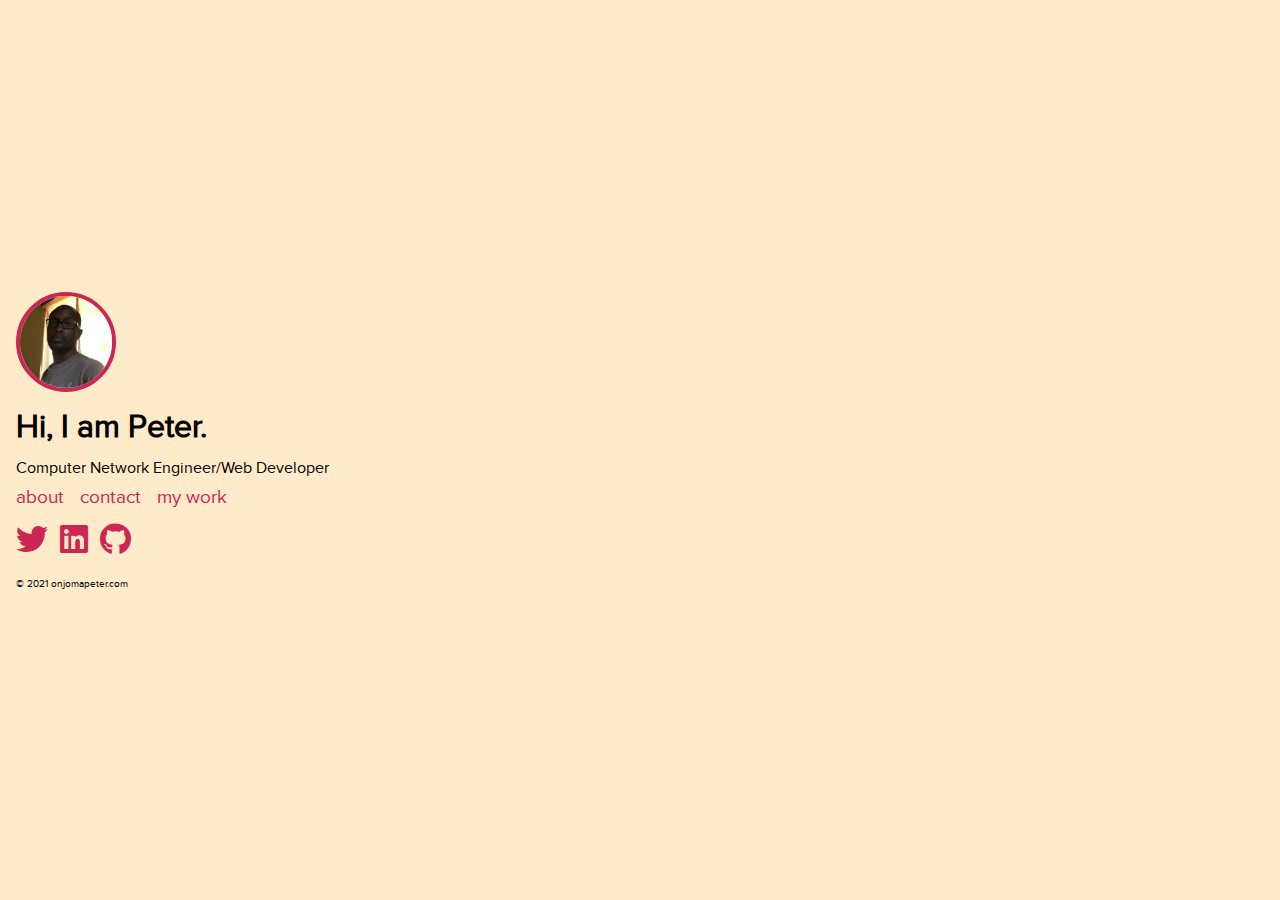
==== index.html @ c91897d3 "github and about page updates" ====
<!DOCTYPE html>
<html lang="en">
  <head>
    <meta charset="UTF-8" />
    <meta http-equiv="X-UA-Compatible" content="IE=edge" />
    <meta name="viewport" content="width=device-width, initial-scale=1.0" />
    <link
      rel="icon"
      type="image/png"
      sizes="32x32"
      href="images/site-icon.png"
    />
    <link rel="stylesheet" href="css/fontawesome/css/all.min.css" />
    <link rel="stylesheet" href="css/main.css" />
    <title>ONJOMA - Web Developer</title>
  </head>
  <body>
    <div class="container">
      <div class="profile-section">
        <img class="profile-img" src="images/profile.png" alt="profile" />
        <h1>Hi, I am Peter.</h1>
        <p>Computer Network Engineer/Web Developer</p>
        <div class="navbar">
          <ul>
            <li><a href="/about.html">about</a></li>
            <li><a href="/contact.html">contact</a></li>
            <li><a href="/work.html">my work</a></li>
          </ul>
        </div>
        <div class="social-contact">
          <a class="social-icons" href="https://twitter.com/onjoma" target="_blank"><i class="fab fa-twitter fa-2x"></i></a>
          <a class="social-icons" href="https://www.linkedin.com/in/onjomapeter/" target="_blank"><i class="fab fa-linkedin fa-2x"></i></a>
          <a class="social-icons" href="https://github.com/onjoma" target="_blank"><i class="fab fa-github fa-2x"></i></a>
        </div>
        <p class="copyright">&copy; 2021 onjomapeter.com</p>
      </div>
    </div>
  </body>
</html>
---- css/main.css ----
* {
  margin: 0;
  padding: 0;
  box-sizing: border-box;
}

:root {
  --primary-color: #cd2653;
  --font-family-main: 'ProximaNova-Regular';
}
/* bg color to test #f5efe0 */
html {
  scroll-behavior: smooth;
}

/* Fonts */
@font-face {
  font-family: "ProximaNova-Regular";
  src: url("/css/fonts/proximanova-regular-webfont.eot");
  src: url("/css/fonts/proximanova-regular-webfont.ttf"),
    url("/css/fonts/proximanova-regular-webfont.woff"),
    url("/css/fonts/proximanova-regular-webfont.woff2"),
    url("/css/fonts/proximanova-regular-webfont.svg");
}
/* Base styles */
body {
  font-family: var(--font-family-main);
  line-height: 1.7;
  background: #FFEBC9;
}

.container {
  padding: 1rem;
  max-width: 600px;
  height: 100vh;
  overflow: hidden;
  display: flex;
  align-items: center;
}

a {
  color: var(--primary-color);
  text-decoration: none;
}

a:hover {
  text-decoration: underline;
}

.social-icons:hover {
  color: #333;
}

li {
  list-style: none;
  margin-right: 1rem;
}

.copyright {
  font-size: 0.6rem;
  margin: 1rem 0;
}

/* Profile Section */
.profile-img {
  width: 100px;
  border-radius: 100%;
  border: 0.3rem solid var(--primary-color);
}

.navbar {
  margin-bottom: 0.5rem;
  font-size: 1.2rem;
  display: flex;
  
}

ul {
  display: flex;
}

.social-icons {
  margin-right: 0.5rem;
}

.wave-hand img {
  width: 32px;
}

/* Contact Form */

.contact-form {
  max-width: 350px;
  margin: 1rem 0;
}

.form-control {
  width: 100%;
  font-family: var(--font-family-main);
  padding: .3rem;
  font-size: 1rem;
  margin-bottom: 1rem;
}

.form-control:focus {
  outline: none;
}

.btn {
  padding: .5rem;
  background-color: var(--primary-color);
  color: #fff;
  border: none;
  text-transform: uppercase;
  font-size: 1rem;
  border-radius: .2rem;
  width: 100%;
  display: block;
  cursor: pointer;
}

.btn:hover {
  background: #333;
}
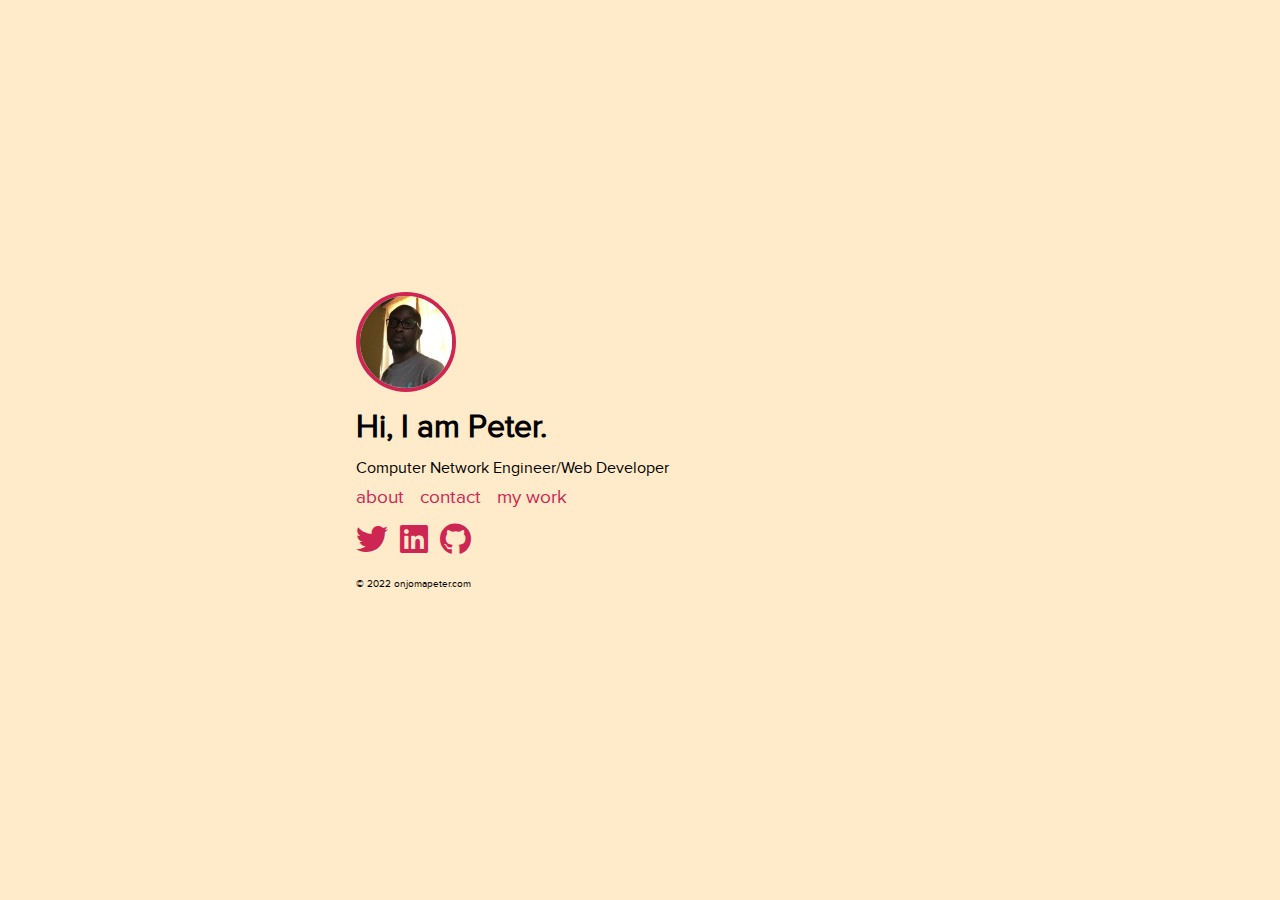
==== commit c0aea683: "updated copyright" ====
--- a/index.html
+++ b/index.html
@@ -32,7 +32,7 @@
           <a class="social-icons" href="https://www.linkedin.com/in/onjomapeter/" target="_blank"><i class="fab fa-linkedin fa-2x"></i></a>
           <a class="social-icons" href="https://github.com/onjoma" target="_blank"><i class="fab fa-github fa-2x"></i></a>
         </div>
-        <p class="copyright">&copy; 2021 onjomapeter.com</p>
+        <p class="copyright">&copy; 2022 onjomapeter.com</p>
       </div>
     </div>
   </body>
--- a/css/main.css
+++ b/css/main.css
@@ -6,7 +6,7 @@
 
 :root {
   --primary-color: #cd2653;
-  --font-family-main: 'ProximaNova-Regular';
+  --font-family-main: "ProximaNova-Regular";
 }
 /* bg color to test #f5efe0 */
 html {
@@ -26,7 +26,7 @@
 body {
   font-family: var(--font-family-main);
   line-height: 1.7;
-  background: #FFEBC9;
+  background: #ffebc9;
 }
 
 .container {
@@ -36,6 +36,7 @@
   overflow: hidden;
   display: flex;
   align-items: center;
+  margin: auto;
 }
 
 a {
@@ -44,7 +45,8 @@
 }
 
 a:hover {
-  text-decoration: underline;
+  text-decoration: underline solid 2px;
+  text-underline-offset: 3px;
 }
 
 .social-icons:hover {
@@ -72,10 +74,9 @@
   margin-bottom: 0.5rem;
   font-size: 1.2rem;
   display: flex;
-  
 }
 
-ul {
+.navbar ul {
   display: flex;
 }
 
@@ -87,17 +88,22 @@
   width: 32px;
 }
 
+/* About Me */
+.about-me h3 {
+  margin-top: 1rem;
+}
+
 /* Contact Form */
 
 .contact-form {
-  max-width: 350px;
+  width: 350px;
   margin: 1rem 0;
 }
 
 .form-control {
   width: 100%;
   font-family: var(--font-family-main);
-  padding: .3rem;
+  padding: 0.3rem;
   font-size: 1rem;
   margin-bottom: 1rem;
 }
@@ -107,13 +113,13 @@
 }
 
 .btn {
-  padding: .5rem;
+  padding: 0.5rem;
   background-color: var(--primary-color);
   color: #fff;
   border: none;
   text-transform: uppercase;
   font-size: 1rem;
-  border-radius: .2rem;
+  border-radius: 0.2rem;
   width: 100%;
   display: block;
   cursor: pointer;
@@ -121,4 +127,13 @@
 
 .btn:hover {
   background: #333;
-}+}
+
+.work-list {
+  display: grid;
+  grid-template-columns: repeat(2, 1fr);
+  align-items: center;
+  justify-content: center;
+  column-gap: 0.5rem;
+  row-gap: 0.2rem;
+}
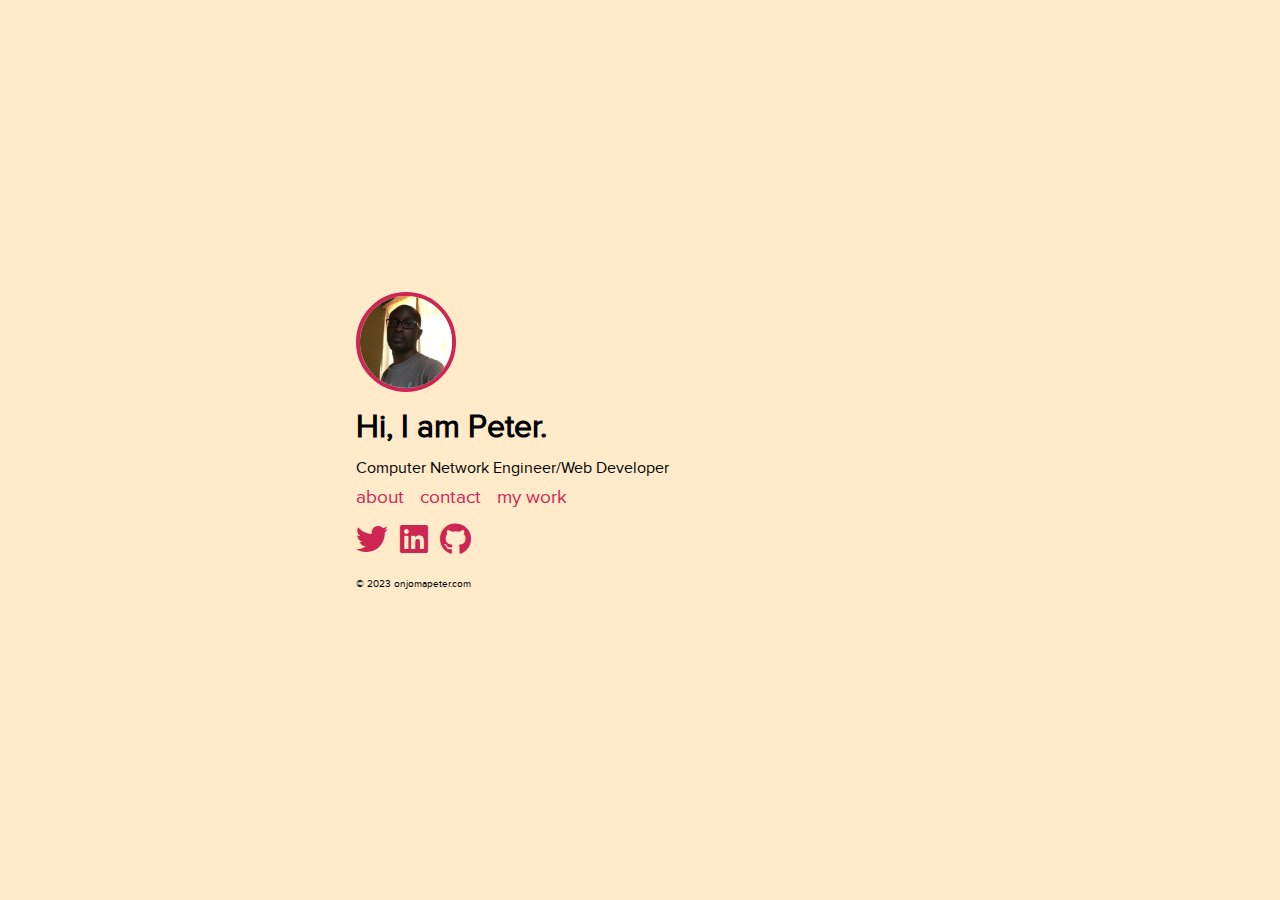
==== commit 261ac355: "updated copyright" ====
--- a/index.html
+++ b/index.html
@@ -32,7 +32,7 @@
           <a class="social-icons" href="https://www.linkedin.com/in/onjomapeter/" target="_blank"><i class="fab fa-linkedin fa-2x"></i></a>
           <a class="social-icons" href="https://github.com/onjoma" target="_blank"><i class="fab fa-github fa-2x"></i></a>
         </div>
-        <p class="copyright">&copy; 2022 onjomapeter.com</p>
+        <p class="copyright">&copy; 2023 onjomapeter.com</p>
       </div>
     </div>
   </body>
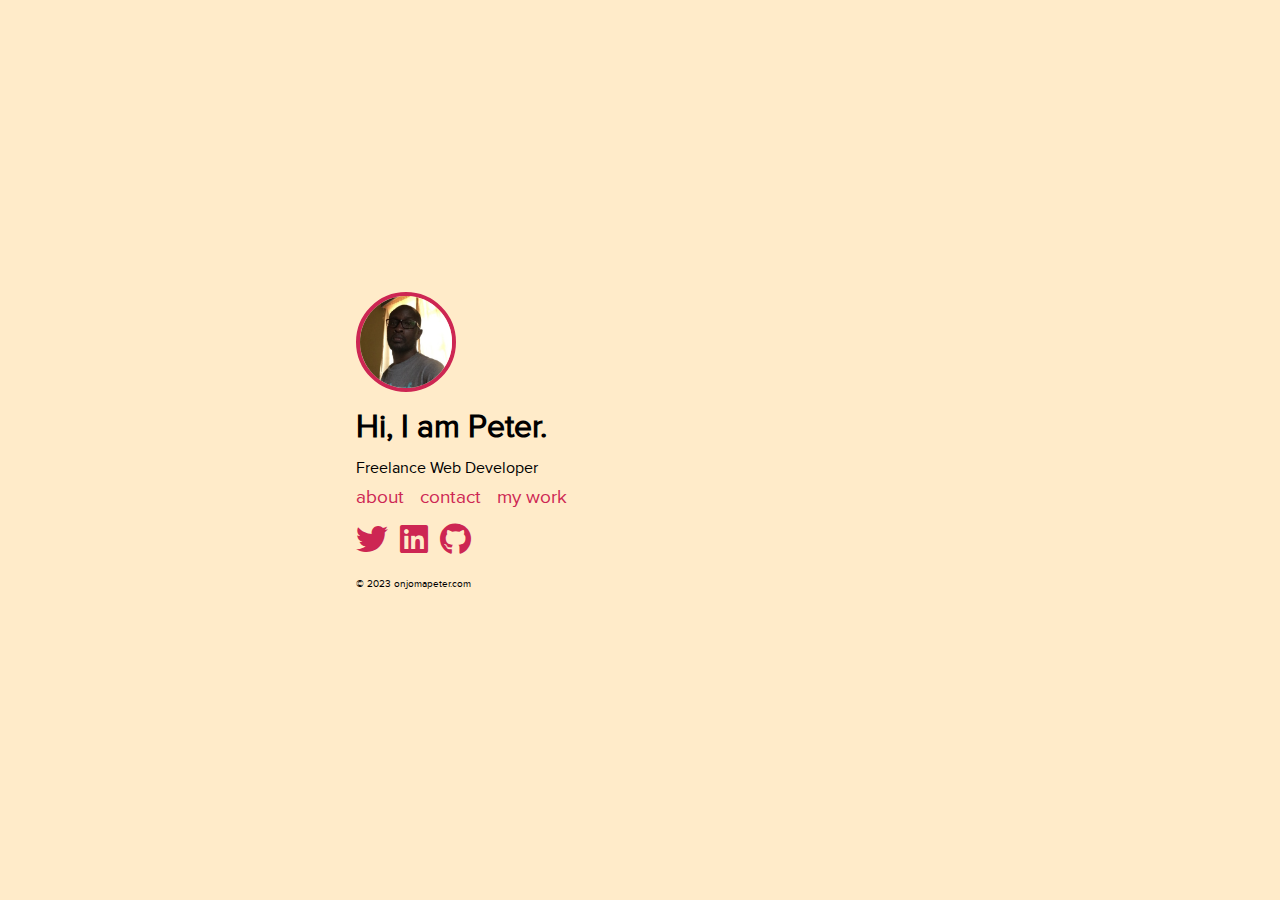
==== commit 5c548d4b: "updated title" ====
--- a/index.html
+++ b/index.html
@@ -19,7 +19,7 @@
       <div class="profile-section">
         <img class="profile-img" src="images/profile.png" alt="profile" />
         <h1>Hi, I am Peter.</h1>
-        <p>Computer Network Engineer/Web Developer</p>
+        <p>Freelance Web Developer</p>
         <div class="navbar">
           <ul>
             <li><a href="/about.html">about</a></li>
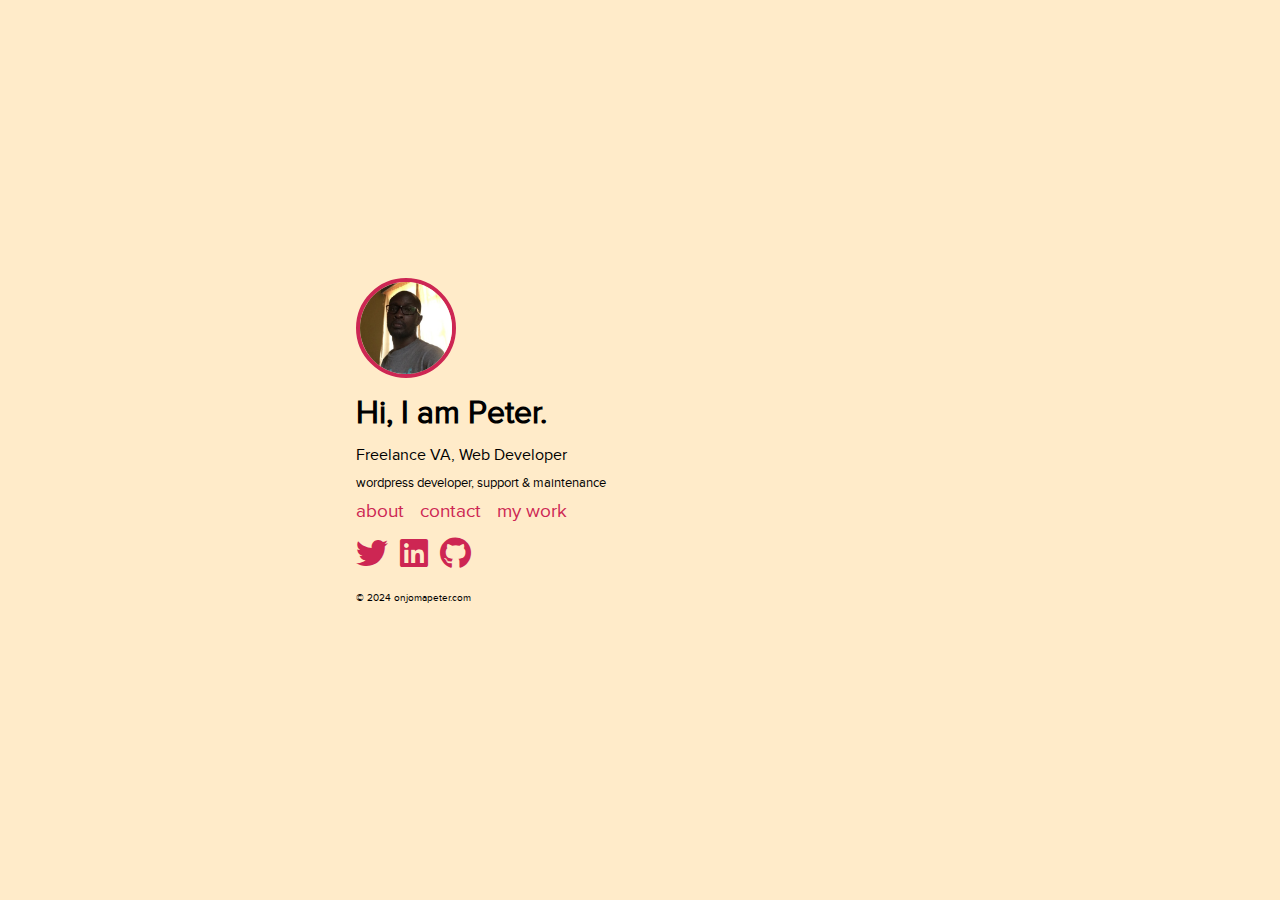
==== commit 0881dea5: "updated index.html" ====
--- a/index.html
+++ b/index.html
@@ -19,7 +19,8 @@
       <div class="profile-section">
         <img class="profile-img" src="images/profile.png" alt="profile" />
         <h1>Hi, I am Peter.</h1>
-        <p>Freelance Web Developer</p>
+        <p>Freelance VA, Web Developer</p>
+        <p><small>wordpress developer, support & maintenance</small></p>
         <div class="navbar">
           <ul>
             <li><a href="/about.html">about</a></li>
@@ -32,7 +33,7 @@
           <a class="social-icons" href="https://www.linkedin.com/in/onjomapeter/" target="_blank"><i class="fab fa-linkedin fa-2x"></i></a>
           <a class="social-icons" href="https://github.com/onjoma" target="_blank"><i class="fab fa-github fa-2x"></i></a>
         </div>
-        <p class="copyright">&copy; 2023 onjomapeter.com</p>
+        <p class="copyright">&copy; 2024 onjomapeter.com</p>
       </div>
     </div>
   </body>
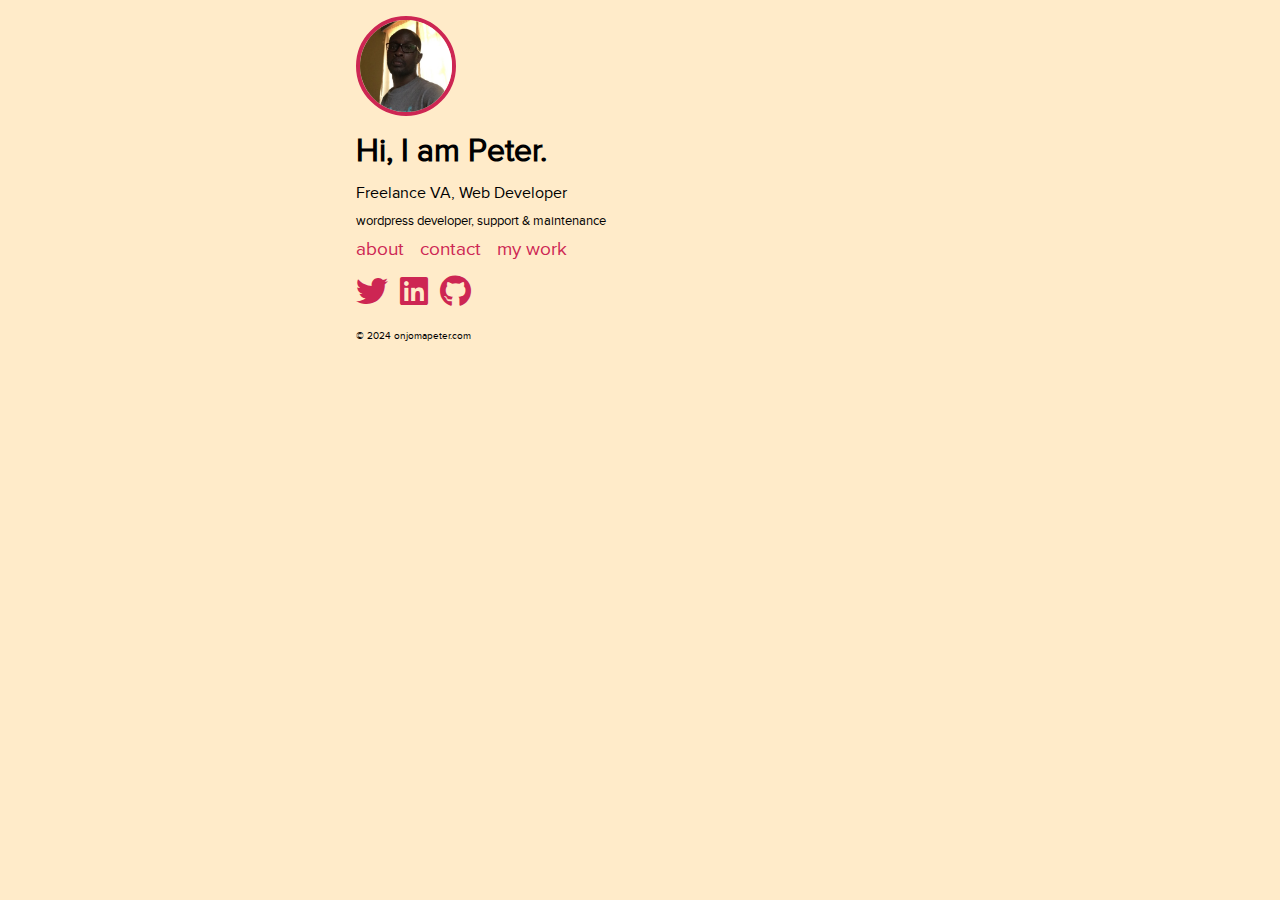
==== commit d1152529: "Update work page, add meta tags" ====
--- a/index.html
+++ b/index.html
@@ -4,6 +4,13 @@
     <meta charset="UTF-8" />
     <meta http-equiv="X-UA-Compatible" content="IE=edge" />
     <meta name="viewport" content="width=device-width, initial-scale=1.0" />
+    <meta name="description" content="Peter Onjoma - Freelance Web Developer specializing in WordPress, HTML, CSS, and Python. Offering web development, support & maintenance services." />
+    <meta name="keywords" content="freelance developer, web developer, wordpress developer, python developer, web maintenance" />
+    <meta name="author" content="Peter Onjoma" />
+    <meta name="robots" content="index, follow" />
+    <meta property="og:title" content="Peter Onjoma - Freelance Web Developer" />
+    <meta property="og:description" content="Professional web developer offering WordPress development, support & maintenance services." />
+    <meta property="og:type" content="website" />
     <link
       rel="icon"
       type="image/png"
--- a/css/main.css
+++ b/css/main.css
@@ -1,3 +1,4 @@
+/* CSS Reset and Variables */
 * {
   margin: 0;
   padding: 0;
@@ -7,13 +8,12 @@
 :root {
   --primary-color: #cd2653;
   --font-family-main: "ProximaNova-Regular";
-}
-/* bg color to test #f5efe0 */
-html {
-  scroll-behavior: smooth;
-}
-
-/* Fonts */
+  --background-color: #ffebc9;
+  --hover-color: #333;
+  --card-gradient: linear-gradient(145deg, #ffffff 0%, #fff1e6 100%);
+}
+
+/* Typography */
 @font-face {
   font-family: "ProximaNova-Regular";
   src: url("/css/fonts/proximanova-regular-webfont.eot");
@@ -22,23 +22,50 @@
     url("/css/fonts/proximanova-regular-webfont.woff2"),
     url("/css/fonts/proximanova-regular-webfont.svg");
 }
-/* Base styles */
+
+/* Base Layout */
+html {
+  scroll-behavior: smooth;
+}
+
+html, body {
+  height: 100%;
+  overflow-y: auto !important;
+}
+
 body {
   font-family: var(--font-family-main);
   line-height: 1.7;
-  background: #ffebc9;
-}
-
+  background: var(--background-color);
+}
+
+/* Container Styles */
 .container {
   padding: 1rem;
   max-width: 600px;
-  height: 100vh;
-  overflow: hidden;
-  display: flex;
-  align-items: center;
   margin: auto;
-}
-
+  height: auto !important;
+  overflow: visible !important;
+  display: block !important;
+}
+
+/* Navigation */
+.navbar {
+  margin-bottom: 0.5rem;
+  font-size: 1.2rem;
+  display: flex;
+}
+
+.navbar ul {
+  display: flex;
+}
+
+li {
+  list-style: none;
+  margin-right: 1rem;
+}
+
+/* Links and Buttons */
 a {
   color: var(--primary-color);
   text-decoration: none;
@@ -47,69 +74,6 @@
 a:hover {
   text-decoration: underline solid 2px;
   text-underline-offset: 3px;
-}
-
-.social-icons:hover {
-  color: #333;
-}
-
-li {
-  list-style: none;
-  margin-right: 1rem;
-}
-
-.copyright {
-  font-size: 0.6rem;
-  margin: 1rem 0;
-}
-
-/* Profile Section */
-.profile-img {
-  width: 100px;
-  border-radius: 100%;
-  border: 0.3rem solid var(--primary-color);
-}
-
-.navbar {
-  margin-bottom: 0.5rem;
-  font-size: 1.2rem;
-  display: flex;
-}
-
-.navbar ul {
-  display: flex;
-}
-
-.social-icons {
-  margin-right: 0.5rem;
-}
-
-.wave-hand img {
-  width: 32px;
-}
-
-/* About Me */
-.about-me h3 {
-  margin-top: 1rem;
-}
-
-/* Contact Form */
-
-.contact-form {
-  width: 350px;
-  margin: 1rem 0;
-}
-
-.form-control {
-  width: 100%;
-  font-family: var(--font-family-main);
-  padding: 0.3rem;
-  font-size: 1rem;
-  margin-bottom: 1rem;
-}
-
-.form-control:focus {
-  outline: none;
 }
 
 .btn {
@@ -126,7 +90,170 @@
 }
 
 .btn:hover {
-  background: #333;
+  background: var(--hover-color);
+}
+
+/* Profile Section */
+.profile-img {
+  width: 100px;
+  border-radius: 100%;
+  border: 0.3rem solid var(--primary-color);
+}
+
+.social-icons {
+  margin-right: 0.5rem;
+}
+
+.social-icons:hover {
+  color: var(--hover-color);
+}
+
+.wave-hand img {
+  width: 32px;
+}
+
+/* About Section */
+.about-page {
+  height: auto !important;
+  overflow: visible !important;
+}
+
+.about-me h3 {
+  margin-top: 1rem;
+}
+
+/* Contact Form */
+.contact-form {
+  width: 350px;
+  margin: 1rem 0;
+}
+
+.form-control {
+  width: 100%;
+  font-family: var(--font-family-main);
+  padding: 0.3rem;
+  font-size: 1rem;
+  margin-bottom: 1rem;
+}
+
+.form-control:focus {
+  outline: none;
+}
+
+/* Portfolio Grid */
+.projects-grid {
+  display: grid;
+  grid-template-columns: repeat(2, 1fr);
+  gap: 1.5rem;
+  margin: 2rem 0;
+  max-width: 100%;
+}
+
+.project-card {
+  background: var(--card-gradient);
+  border-radius: 8px;
+  transition: transform 0.3s ease, box-shadow 0.3s ease;
+  box-shadow: 0 2px 10px rgba(0, 0, 0, 0.1);
+}
+
+.project-card:hover {
+  transform: translateY(-5px);
+  box-shadow: 0 5px 15px rgba(0, 0, 0, 0.15);
+}
+
+.project-content {
+  padding: 1.5rem;
+}
+
+.project-title {
+  color: var(--primary-color);
+  margin-bottom: 0.5rem;
+  font-size: 1rem;
+}
+
+.project-tech {
+  display: flex;
+  flex-wrap: wrap;
+  gap: 0.5rem;
+  margin: 0.5rem 0;
+}
+
+.tech-tag {
+  background: var(--background-color);
+  color: var(--primary-color);
+  padding: 0.2rem 0.8rem;
+  border-radius: 15px;
+  font-size: 0.75rem;
+}
+
+.project-links {
+  display: flex;
+  justify-content: space-between;
+  align-items: center;
+  margin-top: 1rem;
+}
+
+.brief-link {
+  color: var(--primary-color);
+  cursor: pointer;
+  font-size: 0.9rem;
+}
+
+.brief-link:hover {
+  text-decoration: underline solid 2px;
+  text-underline-offset: 3px;
+}
+
+/* Modal Styles */
+.modal {
+  display: none;
+  position: fixed;
+  top: 0;
+  left: 0;
+  width: 100%;
+  height: 100%;
+  background-color: rgba(0, 0, 0, 0.5);
+  z-index: 1000;
+}
+
+.modal-content {
+  position: relative;
+  background: var(--card-gradient);
+  margin: 15% auto;
+  padding: 2rem;
+  border-radius: 8px;
+  max-width: 500px;
+  box-shadow: 0 5px 15px rgba(0, 0, 0, 0.2);
+}
+
+.close-modal {
+  position: absolute;
+  right: 1rem;
+  top: 1rem;
+  font-size: 1.5rem;
+  cursor: pointer;
+  color: var(--primary-color);
+}
+
+.modal-title {
+  color: var(--primary-color);
+  margin-bottom: 1rem;
+}
+
+.modal-description {
+  margin-bottom: 1rem;
+  line-height: 1.6;
+}
+
+.modal-tech {
+  margin-top: 1rem;
+  font-weight: bold;
+}
+
+/* Utilities */
+.copyright {
+  font-size: 0.6rem;
+  margin: 1rem 0;
 }
 
 .work-list {
@@ -137,3 +264,10 @@
   column-gap: 0.5rem;
   row-gap: 0.2rem;
 }
+
+/* Responsive Design */
+@media (max-width: 600px) {
+  .projects-grid {
+    grid-template-columns: 1fr;
+  }
+}
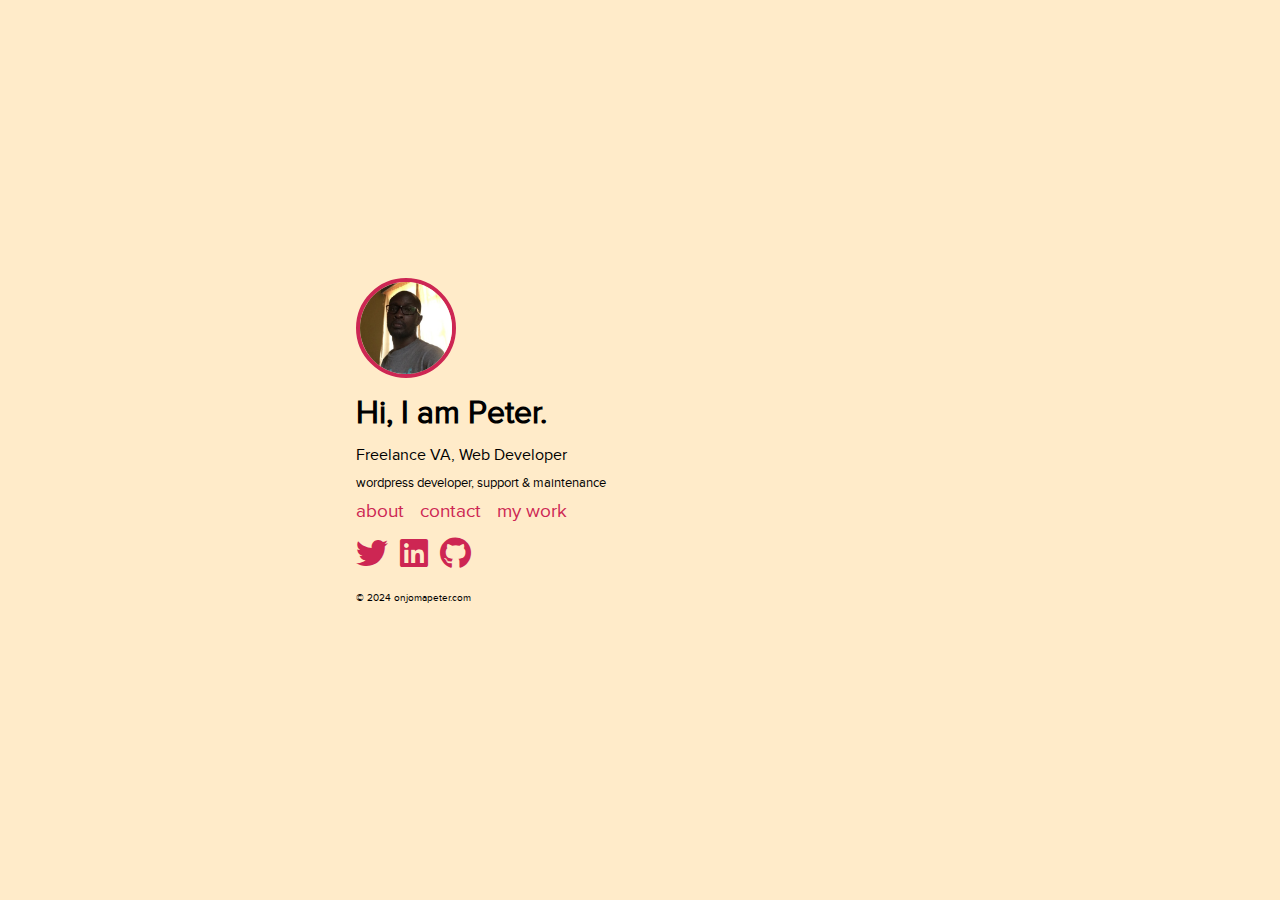
==== commit e8948362: "updated title an meta tags for seo" ====
--- a/index.html
+++ b/index.html
@@ -4,12 +4,12 @@
     <meta charset="UTF-8" />
     <meta http-equiv="X-UA-Compatible" content="IE=edge" />
     <meta name="viewport" content="width=device-width, initial-scale=1.0" />
-    <meta name="description" content="Peter Onjoma - Freelance Web Developer specializing in WordPress, HTML, CSS, and Python. Offering web development, support & maintenance services." />
+    <meta name="description" content="Professional web developer specializing in WordPress, HTML, CSS, and Python development. Expert in web development, support & maintenance services." />
     <meta name="keywords" content="freelance developer, web developer, wordpress developer, python developer, web maintenance" />
     <meta name="author" content="Peter Onjoma" />
     <meta name="robots" content="index, follow" />
-    <meta property="og:title" content="Peter Onjoma - Freelance Web Developer" />
-    <meta property="og:description" content="Professional web developer offering WordPress development, support & maintenance services." />
+    <meta property="og:title" content="Peter Onjoma | Professional Web Developer" />
+    <meta property="og:description" content="Professional web developer specializing in WordPress, HTML, CSS, and Python development. Expert in web development, support & maintenance services." />
     <meta property="og:type" content="website" />
     <link
       rel="icon"
@@ -19,7 +19,7 @@
     />
     <link rel="stylesheet" href="css/fontawesome/css/all.min.css" />
     <link rel="stylesheet" href="css/main.css" />
-    <title>ONJOMA - Web Developer</title>
+    <title>Peter Onjoma | Professional Web Developer</title>
   </head>
   <body>
     <div class="container">
--- a/css/main.css
+++ b/css/main.css
@@ -31,22 +31,25 @@
 html, body {
   height: 100%;
   overflow-y: auto !important;
+  margin: 0;
 }
 
 body {
   font-family: var(--font-family-main);
   line-height: 1.7;
   background: var(--background-color);
+  display: flex;
+  align-items: center;
+  justify-content: center;
+  min-height: 100vh;
 }
 
 /* Container Styles */
 .container {
   padding: 1rem;
   max-width: 600px;
+  width: 100%;
   margin: auto;
-  height: auto !important;
-  overflow: visible !important;
-  display: block !important;
 }
 
 /* Navigation */
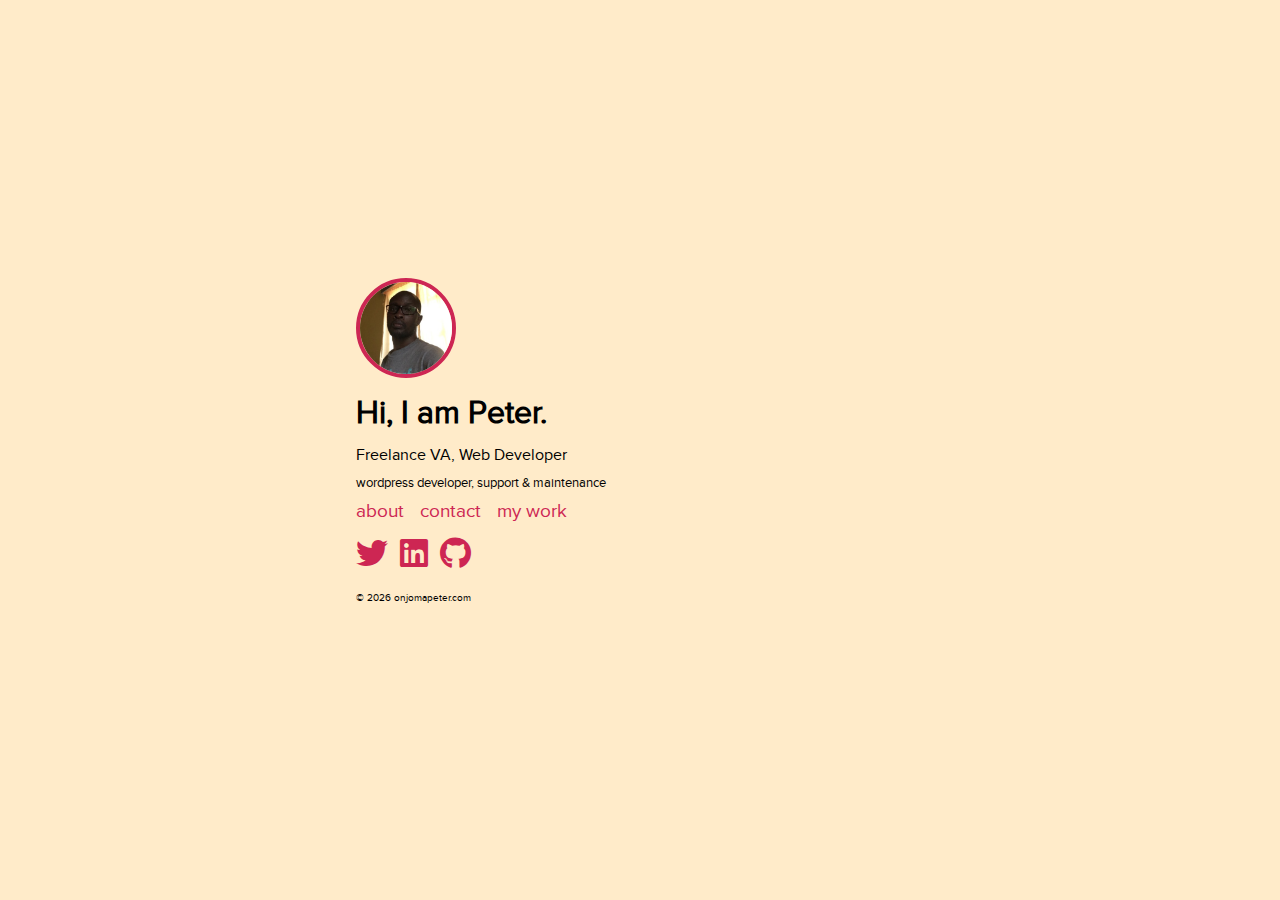
==== commit 82747248: "Make footer and copyright year dynamic" ====
--- a/index.html
+++ b/index.html
@@ -35,13 +35,9 @@
             <li><a href="/work.html">my work</a></li>
           </ul>
         </div>
-        <div class="social-contact">
-          <a class="social-icons" href="https://twitter.com/onjoma" target="_blank"><i class="fab fa-twitter fa-2x"></i></a>
-          <a class="social-icons" href="https://www.linkedin.com/in/onjomapeter/" target="_blank"><i class="fab fa-linkedin fa-2x"></i></a>
-          <a class="social-icons" href="https://github.com/onjoma" target="_blank"><i class="fab fa-github fa-2x"></i></a>
-        </div>
-        <p class="copyright">&copy; 2024 onjomapeter.com</p>
       </div>
+      <div id="footer" class="home-footer"></div>
     </div>
+    <script src="/js/footer.js"></script>
   </body>
 </html>
--- a/css/main.css
+++ b/css/main.css
@@ -253,6 +253,15 @@
   font-weight: bold;
 }
 
+/* Footer Styles */
+#footer {
+  margin-top: 3rem;
+}
+
+#footer.home-footer {
+  margin-top: 0;
+}
+
 /* Utilities */
 .copyright {
   font-size: 0.6rem;
